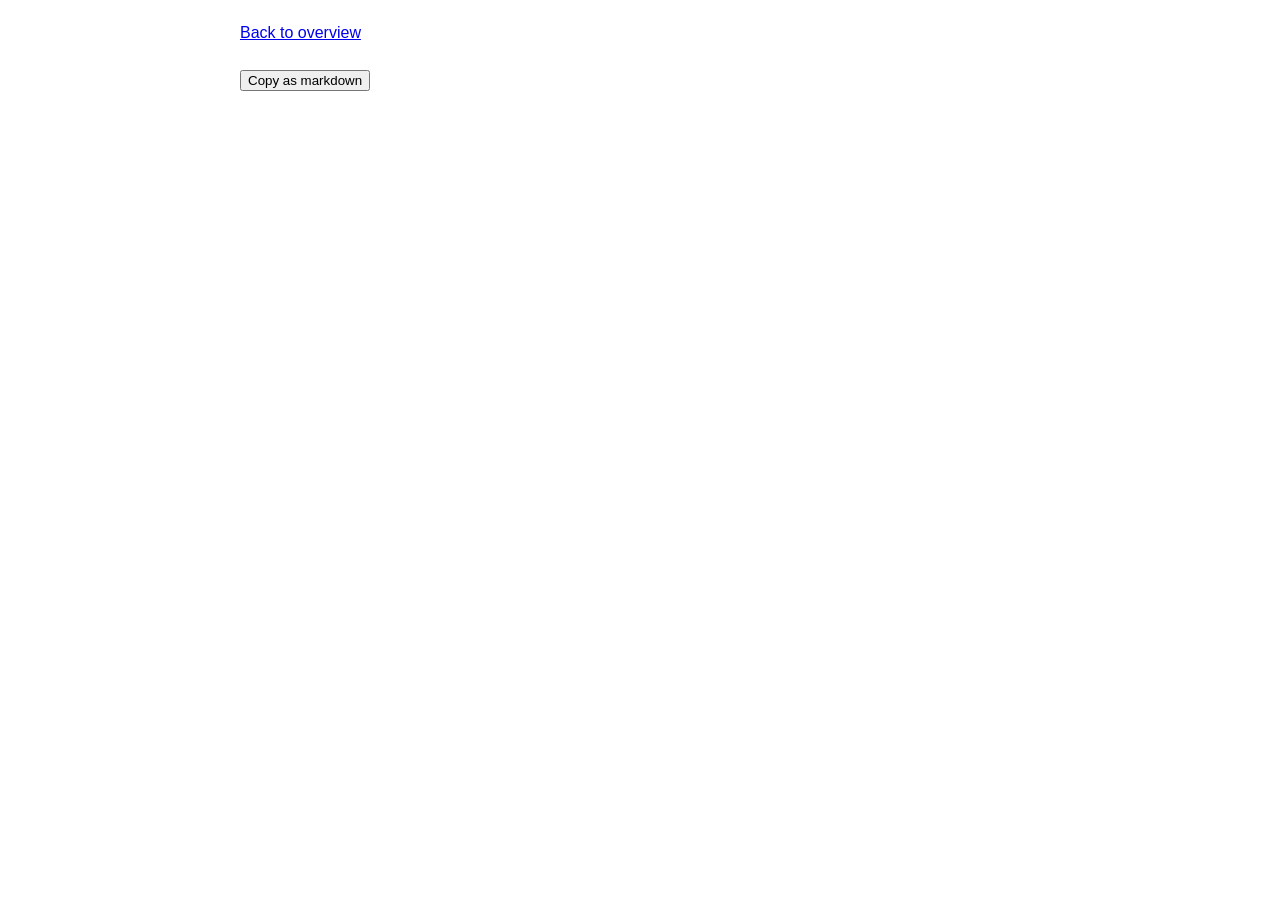
==== badge-detail.html @ c5f1165b "GEMINI: Remove shields.io dependency from markdown generator" ====
<!DOCTYPE html>
<html lang="en">
<head>
    <meta charset="UTF-8">
    <meta name="viewport" content="width=device-width, initial-scale=1.0">
    <title>Badge Details</title>
    <link rel="stylesheet" href="css/style.css">
</head>
<body>
    <header>
        <a href="index.html">Back to overview</a>
    </header>
    <main id="badge-detail">
    <h1 id="badge-name"></h1>
    <p id="badge-description"></p>
    <button id="copy-btn">Copy as markdown</button>
    <span id="copy-feedback" style="display: none; margin-left: 10px; color: green; font-size: 0.9em;">Copied!</span>
    </main>
    <script src="js/data.js"></script>
    <script>
    document.addEventListener('DOMContentLoaded', () => {
        const params = new URLSearchParams(window.location.search);
        const id = params.get('id');

        const badge = badges.find(b => b.id === id);
        if (badge) {
            document.getElementById('badge-name').textContent = badge.name;
            document.getElementById('badge-description').textContent = badge.description;

            const copyBtn = document.getElementById('copy-btn');
            const feedback = document.getElementById('copy-feedback');

            copyBtn.addEventListener('click', () => {
                // Using a placeholder URL. To self-host, point this to your own image or SVG file.
                const badgeUrl = `https://your-site.com/assets/${badge.id}.svg`;
                const projectUrl = `https://your-site.com/badge-detail.html?id=${badge.id}`;
                const markdown = `[![LLM](${badgeUrl})](${projectUrl})`;
                navigator.clipboard.writeText(markdown).then(() => {
                    feedback.style.display = 'inline';
                    setTimeout(() => {
                        feedback.style.display = 'none';
                    }, 2000);
                });
            });
        }
    });
    </script>

</body>
</html>
---- css/style.css ----
body { font-family: -apple-system, BlinkMacSystemFont, "Segoe UI", Helvetica, Arial, sans-serif; line-height: 1.6; max-width: 800px; margin: 0 auto; padding: 20px; }

.badge {
    display: inline-flex;
    align-items: center;
    border-radius: 4px;
    font-family: var(--font-mono, "SFMono-Regular", Consolas, "Liberation Mono", Menlo, monospace);
    font-size: 12px;
    height: 20px;
    line-height: 20px;
    text-decoration: none;
    margin: 5px;
    cursor: pointer;
    box-shadow: none;
}

.badge-label {
    background-color: #555;
    color: #fff;
    padding: 0 6px;
    border-radius: 4px 0 0 4px;
}

.badge-value {
    color: #fff;
    padding: 0 6px;
    border-radius: 0 4px 4px 0;
}

.green .badge-value { background-color: #4c1; }
.orange .badge-value { background-color: #fe7d37; }
.yellow .badge-value { background-color: #dfb317; }
.red .badge-value { background-color: #e05d44; }
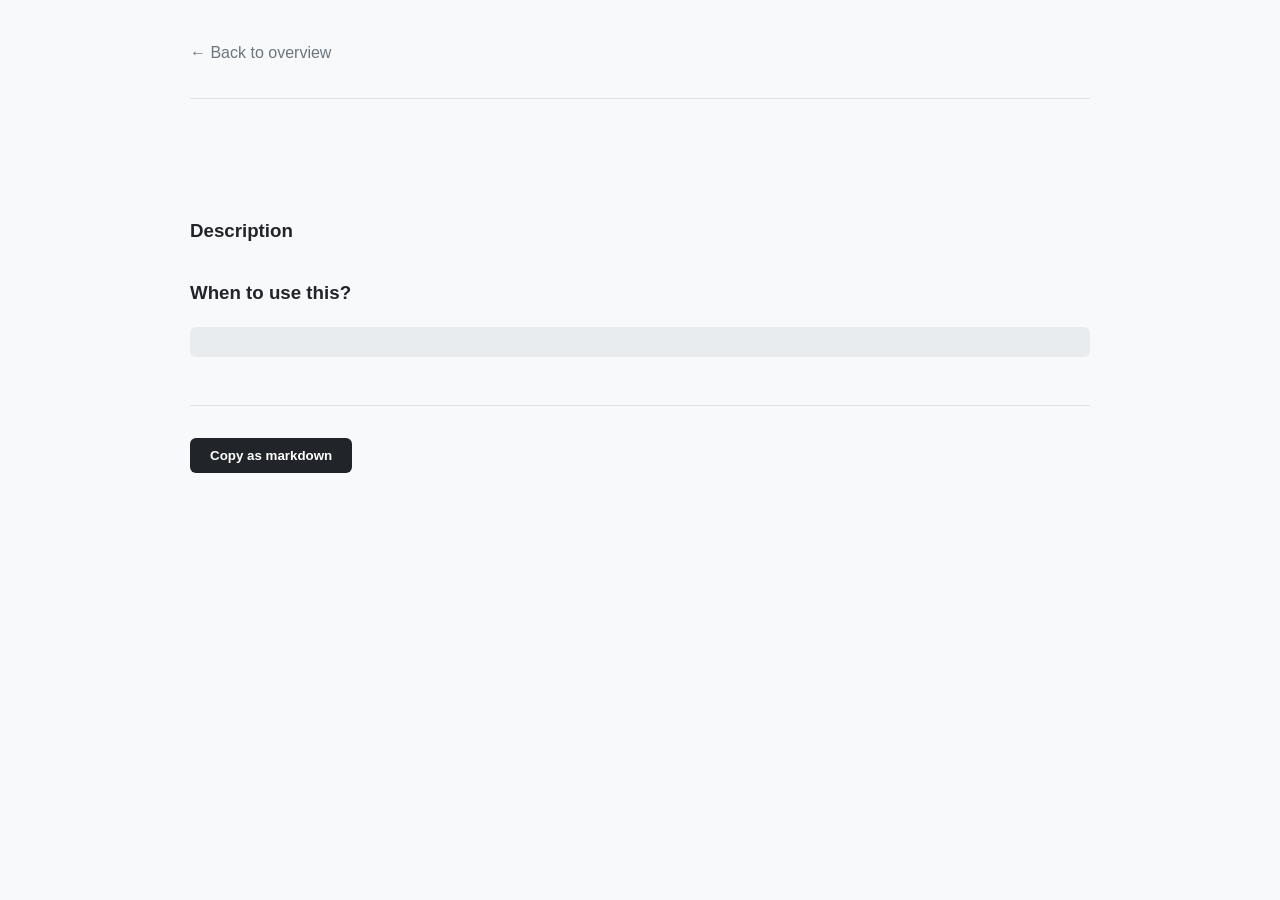
==== commit fe540168: "GEMINI: Refine badge detail page design and expand content" ====
--- a/badge-detail.html
+++ b/badge-detail.html
@@ -8,38 +8,56 @@
 </head>
 <body>
     <header>
-        <a href="index.html">Back to overview</a>
+        <a href="index.html" style="text-decoration: none; color: #6c757d;">&larr; Back to overview</a>
     </header>
     <main id="badge-detail">
-    <h1 id="badge-name"></h1>
-    <p id="badge-description"></p>
-    <button id="copy-btn">Copy as markdown</button>
-    <span id="copy-feedback" style="display: none; margin-left: 10px; color: green; font-size: 0.9em;">Copied!</span>
+        <div style="margin-bottom: 2rem;">
+            <div id="badge-preview" class="badge"></div>
+            <h1 id="badge-name" style="margin: 10px 0;"></h1>
+        </div>
+
+        <section style="margin-bottom: 2rem;">
+            <h3>Description</h3>
+            <p id="badge-long-description" style="color: #495057;"></p>
+        </section>
+
+        <section style="margin-bottom: 2rem;">
+            <h3>When to use this?</h3>
+            <p id="badge-usage" style="color: #495057; background: #e9ecef; padding: 15px; border-radius: 6px;"></p>
+        </section>
+
+        <div style="margin-top: 3rem; padding-top: 2rem; border-top: 1px solid var(--border-color);">
+            <button id="copy-btn" style="background: #212529; color: #fff; border: none; padding: 10px 20px; border-radius: 6px; cursor: pointer; font-weight: 600;">Copy as markdown</button>
+            <span id="copy-feedback" style="display: none; margin-left: 10px; color: #28a745; font-weight: 500;">&check; Copied to clipboard!</span>
+        </div>
     </main>
     <script src="js/data.js"></script>
     <script>
     document.addEventListener('DOMContentLoaded', () => {
         const params = new URLSearchParams(window.location.search);
         const id = params.get('id');
+        const badge = badges.find(b => b.id === id);
 
-        const badge = badges.find(b => b.id === id);
         if (badge) {
             document.getElementById('badge-name').textContent = badge.name;
-            document.getElementById('badge-description').textContent = badge.description;
+            document.getElementById('badge-long-description').textContent = badge.longDescription;
+            document.getElementById('badge-usage').textContent = badge.usage;
+            
+            const preview = document.getElementById('badge-preview');
+            preview.className = `badge ${badge.color}`;
+            preview.innerHTML = `<span class="badge-label">LLM</span><span class="badge-value">${badge.name}</span>`;
 
             const copyBtn = document.getElementById('copy-btn');
             const feedback = document.getElementById('copy-feedback');
 
             copyBtn.addEventListener('click', () => {
-                // Using a placeholder URL. To self-host, point this to your own image or SVG file.
                 const badgeUrl = `https://your-site.com/assets/${badge.id}.svg`;
                 const projectUrl = `https://your-site.com/badge-detail.html?id=${badge.id}`;
                 const markdown = `[![LLM](${badgeUrl})](${projectUrl})`;
+
                 navigator.clipboard.writeText(markdown).then(() => {
                     feedback.style.display = 'inline';
-                    setTimeout(() => {
-                        feedback.style.display = 'none';
-                    }, 2000);
+                    setTimeout(() => { feedback.style.display = 'none'; }, 2000);
                 });
             });
         }
--- a/css/style.css
+++ b/css/style.css
@@ -1,31 +1,64 @@
-body { font-family: -apple-system, BlinkMacSystemFont, "Segoe UI", Helvetica, Arial, sans-serif; line-height: 1.6; max-width: 800px; margin: 0 auto; padding: 20px; }
+:root {
+    --bg-color: #f8f9fa;
+    --text-color: #212529;
+    --card-bg: #ffffff;
+    --border-color: #dee2e6;
+}
+
+body { 
+    font-family: -apple-system, BlinkMacSystemFont, "Segoe UI", Roboto, "Helvetica Neue", Arial, sans-serif; 
+    line-height: 1.6; 
+    max-width: 900px; 
+    margin: 0 auto; 
+    padding: 40px 20px;
+    background-color: var(--bg-color);
+    color: var(--text-color);
+}
+
+header {
+    margin-bottom: 3rem;
+    padding-bottom: 2rem;
+    border-bottom: 1px solid var(--border-color);
+}
+
+h1 { font-size: 1.8rem; margin-bottom: 0.5rem; }
+.hero-desc { color: #6c757d; font-size: 1.1rem; }
+
+#badge-list {
+    display: grid;
+    grid-template-columns: repeat(auto-fit, minmax(300px, 1fr));
+    gap: 20px;
+}
+
+.badge-card {
+    background: var(--card-bg);
+    padding: 20px;
+    border: 1px solid var(--border-color);
+    border-radius: 8px;
+    text-decoration: none;
+    color: var(--text-color);
+    transition: transform 0.2s, box-shadow 0.2s;
+}
+
+.badge-card:hover {
+    transform: translateY(-2px);
+    box-shadow: 0 4px 12px rgba(0,0,0,0.1);
+}
 
 .badge {
     display: inline-flex;
     align-items: center;
     border-radius: 4px;
-    font-family: var(--font-mono, "SFMono-Regular", Consolas, "Liberation Mono", Menlo, monospace);
+    font-family: monospace;
     font-size: 12px;
     height: 20px;
     line-height: 20px;
     text-decoration: none;
-    margin: 5px;
-    cursor: pointer;
-    box-shadow: none;
+    margin-bottom: 10px;
 }
 
-.badge-label {
-    background-color: #555;
-    color: #fff;
-    padding: 0 6px;
-    border-radius: 4px 0 0 4px;
-}
-
-.badge-value {
-    color: #fff;
-    padding: 0 6px;
-    border-radius: 0 4px 4px 0;
-}
+.badge-label { background-color: #555; color: #fff; padding: 0 6px; border-radius: 4px 0 0 4px; }
+.badge-value { color: #fff; padding: 0 6px; border-radius: 0 4px 4px 0; }
 
 .green .badge-value { background-color: #4c1; }
 .orange .badge-value { background-color: #fe7d37; }
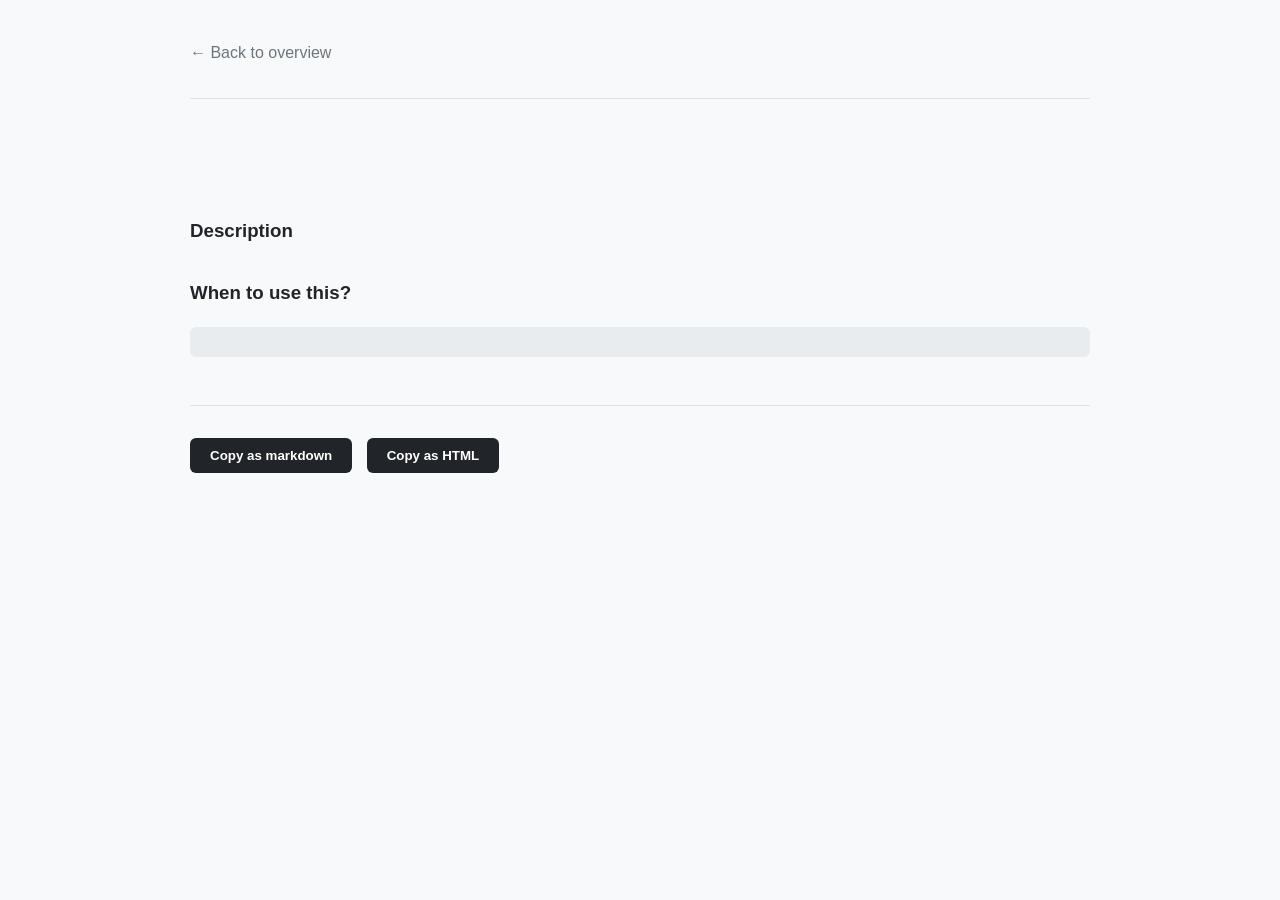
==== commit bdc082f3: "GEMINI: Add 'Copy as HTML' button to badge detail page" ====
--- a/badge-detail.html
+++ b/badge-detail.html
@@ -27,7 +27,8 @@
         </section>
 
         <div style="margin-top: 3rem; padding-top: 2rem; border-top: 1px solid var(--border-color);">
-            <button id="copy-btn" style="background: #212529; color: #fff; border: none; padding: 10px 20px; border-radius: 6px; cursor: pointer; font-weight: 600;">Copy as markdown</button>
+            <button id="copy-markdown-btn" style="background: #212529; color: #fff; border: none; padding: 10px 20px; border-radius: 6px; cursor: pointer; font-weight: 600;">Copy as markdown</button>
+            <button id="copy-html-btn" style="background: #212529; color: #fff; border: none; padding: 10px 20px; border-radius: 6px; cursor: pointer; font-weight: 600; margin-left: 10px;">Copy as HTML</button>
             <span id="copy-feedback" style="display: none; margin-left: 10px; color: #28a745; font-weight: 500;">&check; Copied to clipboard!</span>
         </div>
     </main>
@@ -47,18 +48,23 @@
             preview.className = `badge ${badge.color}`;
             preview.innerHTML = `<span class="badge-label">LLM</span><span class="badge-value">${badge.name}</span>`;
 
-            const copyBtn = document.getElementById('copy-btn');
+            const badgeUrl = `https://bollaberg.github.io/llm-badges/assets/${badge.id}.svg`;
+            const projectUrl = `https://bollaberg.github.io/llm-badges/badge-detail.html?id=${badge.id}`;
             const feedback = document.getElementById('copy-feedback');
 
-            copyBtn.addEventListener('click', () => {
-                const badgeUrl = `https://your-site.com/assets/${badge.id}.svg`;
-                const projectUrl = `https://your-site.com/badge-detail.html?id=${badge.id}`;
+            const showFeedback = () => {
+                feedback.style.display = 'inline';
+                setTimeout(() => { feedback.style.display = 'none'; }, 2000);
+            };
+
+            document.getElementById('copy-markdown-btn').addEventListener('click', () => {
                 const markdown = `[![LLM](${badgeUrl})](${projectUrl})`;
+                navigator.clipboard.writeText(markdown).then(showFeedback);
+            });
 
-                navigator.clipboard.writeText(markdown).then(() => {
-                    feedback.style.display = 'inline';
-                    setTimeout(() => { feedback.style.display = 'none'; }, 2000);
-                });
+            document.getElementById('copy-html-btn').addEventListener('click', () => {
+                const html = `<a href="${projectUrl}"><img src="${badgeUrl}" alt="LLM"></a>`;
+                navigator.clipboard.writeText(html).then(showFeedback);
             });
         }
     });
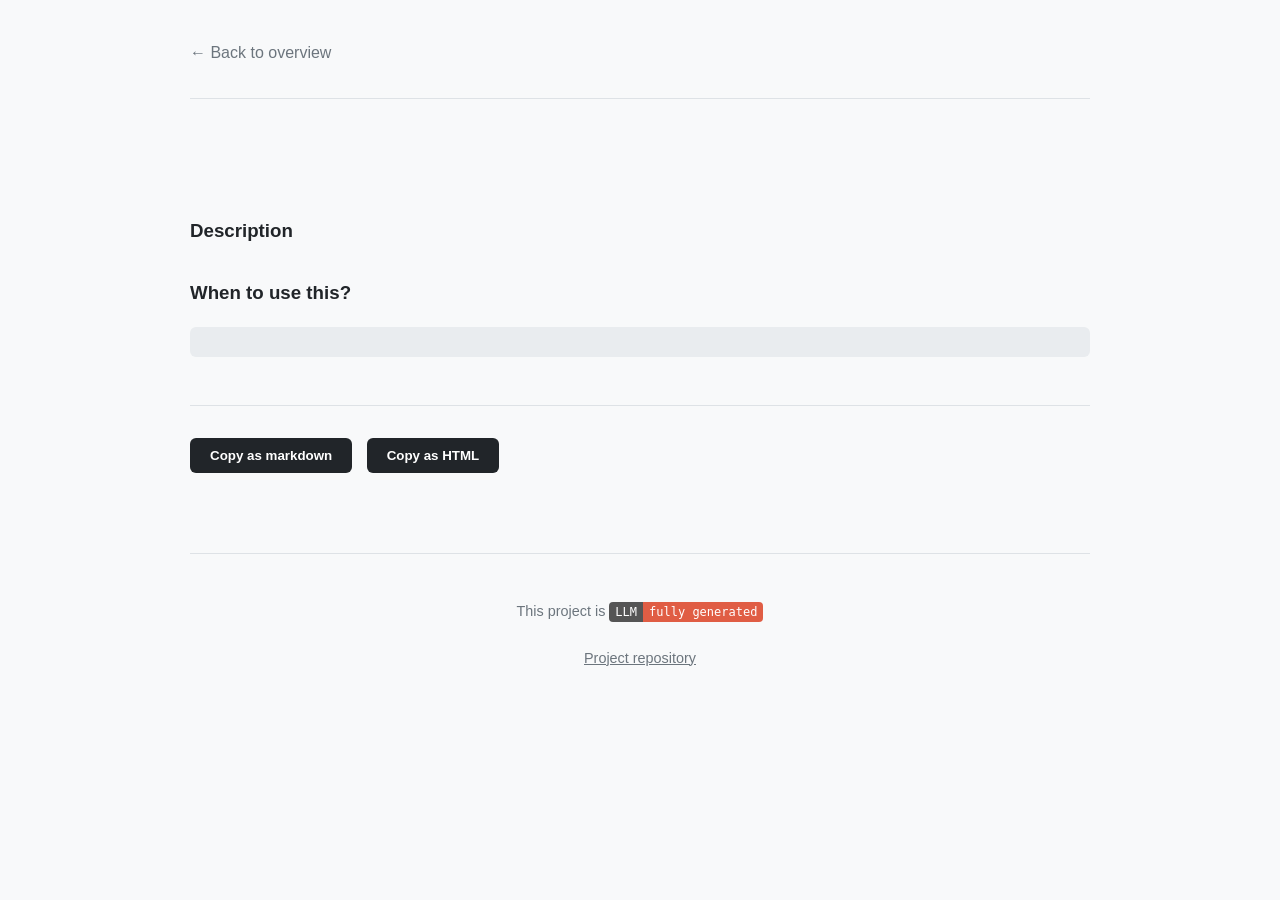
==== commit 24c4aa3c: "GEMINI: Add footer with project link and 'fully generated' badge to all pages" ====
--- a/badge-detail.html
+++ b/badge-detail.html
@@ -32,6 +32,14 @@
             <span id="copy-feedback" style="display: none; margin-left: 10px; color: #28a745; font-weight: 500;">&check; Copied to clipboard!</span>
         </div>
     </main>
+    <footer>
+        <p>This project is 
+            <a href="badge-detail.html?id=fully-generated" class="badge red">
+                <span class="badge-label">LLM</span><span class="badge-value">fully generated</span>
+            </a>
+        </p>
+        <p><a href="https://github.com/bollaberg/llm-badges">Project repository</a></p>
+    </footer>
     <script src="js/data.js"></script>
     <script>
     document.addEventListener('DOMContentLoaded', () => {
--- a/css/style.css
+++ b/css/style.css
@@ -64,3 +64,17 @@
 .orange .badge-value { background-color: #fe7d37; }
 .yellow .badge-value { background-color: #dfb317; }
 .red .badge-value { background-color: #e05d44; }
+
+footer {
+    margin-top: 5rem;
+    padding-top: 2rem;
+    border-top: 1px solid var(--border-color);
+    text-align: center;
+    color: #6c757d;
+    font-size: 0.9rem;
+}
+
+footer a {
+    color: #6c757d;
+    text-decoration: underline;
+}
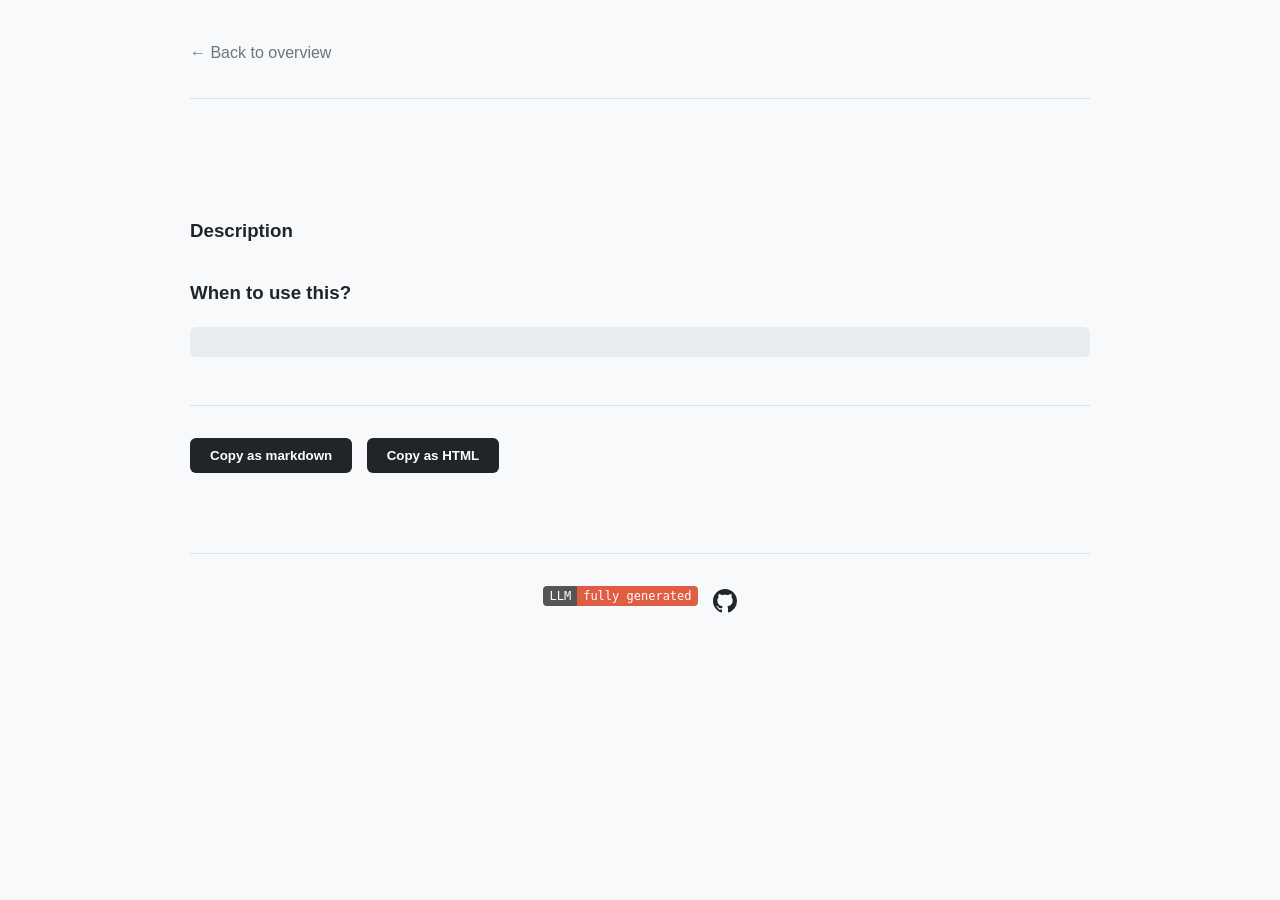
==== commit e3395241: "GEMINI: Clean up footer aesthetics" ====
--- a/badge-detail.html
+++ b/badge-detail.html
@@ -33,12 +33,14 @@
         </div>
     </main>
     <footer>
-        <p>This project is 
-            <a href="badge-detail.html?id=fully-generated" class="badge red">
-                <span class="badge-label">LLM</span><span class="badge-value">fully generated</span>
-            </a>
-        </p>
-        <p><a href="https://github.com/bollaberg/llm-badges">Project repository</a></p>
+        <a href="badge-detail.html?id=fully-generated" class="badge red">
+            <span class="badge-label">LLM</span><span class="badge-value">fully generated</span>
+        </a>
+        <a href="https://github.com/bollaberg/llm-badges" style="font-size: 1.5rem; color: #212529;" aria-label="GitHub Repository">
+            <svg height="24" width="24" viewBox="0 0 16 16" fill="currentColor">
+                <path d="M8 0C3.58 0 0 3.58 0 8c0 3.54 2.29 6.53 5.47 7.59.4.07.55-.17.55-.38 0-.19-.01-.82-.01-1.49-2.01.37-2.53-.49-2.69-.94-.09-.23-.48-.94-.82-1.13-.28-.15-.68-.52-.01-.53.63-.01 1.08.58 1.23.82.72 1.21 1.87.87 2.33.66.07-.52.28-.87.51-1.07-1.78-.2-3.64-.89-3.64-3.95 0-.87.31-1.59.82-2.15-.08-.2-.36-1.02.08-2.12 0 0 .67-.22 2.2.82.64-.18 1.32-.27 2-.27.68 0 1.36.09 2 .27 1.53-1.04 2.2-.82 2.2-.82.44 1.1.16 1.92.08 2.12.51.56.82 1.27.82 2.15 0 3.07-1.87 3.75-3.65 3.95.29.25.54.73.54 1.48 0 1.07-.01 1.93-.01 2.2 0 .21.15.46.55.38A8.013 8.013 0 0 0 16 8c0-4.42-3.58-8-8-8z"></path>
+            </svg>
+        </a>
     </footer>
     <script src="js/data.js"></script>
     <script>
--- a/css/style.css
+++ b/css/style.css
@@ -70,11 +70,14 @@
     padding-top: 2rem;
     border-top: 1px solid var(--border-color);
     text-align: center;
-    color: #6c757d;
-    font-size: 0.9rem;
+    display: flex;
+    justify-content: center;
+    align-items: center;
+    gap: 15px;
 }
 
 footer a {
-    color: #6c757d;
-    text-decoration: underline;
+    text-decoration: none;
+    display: flex;
+    align-items: center;
 }
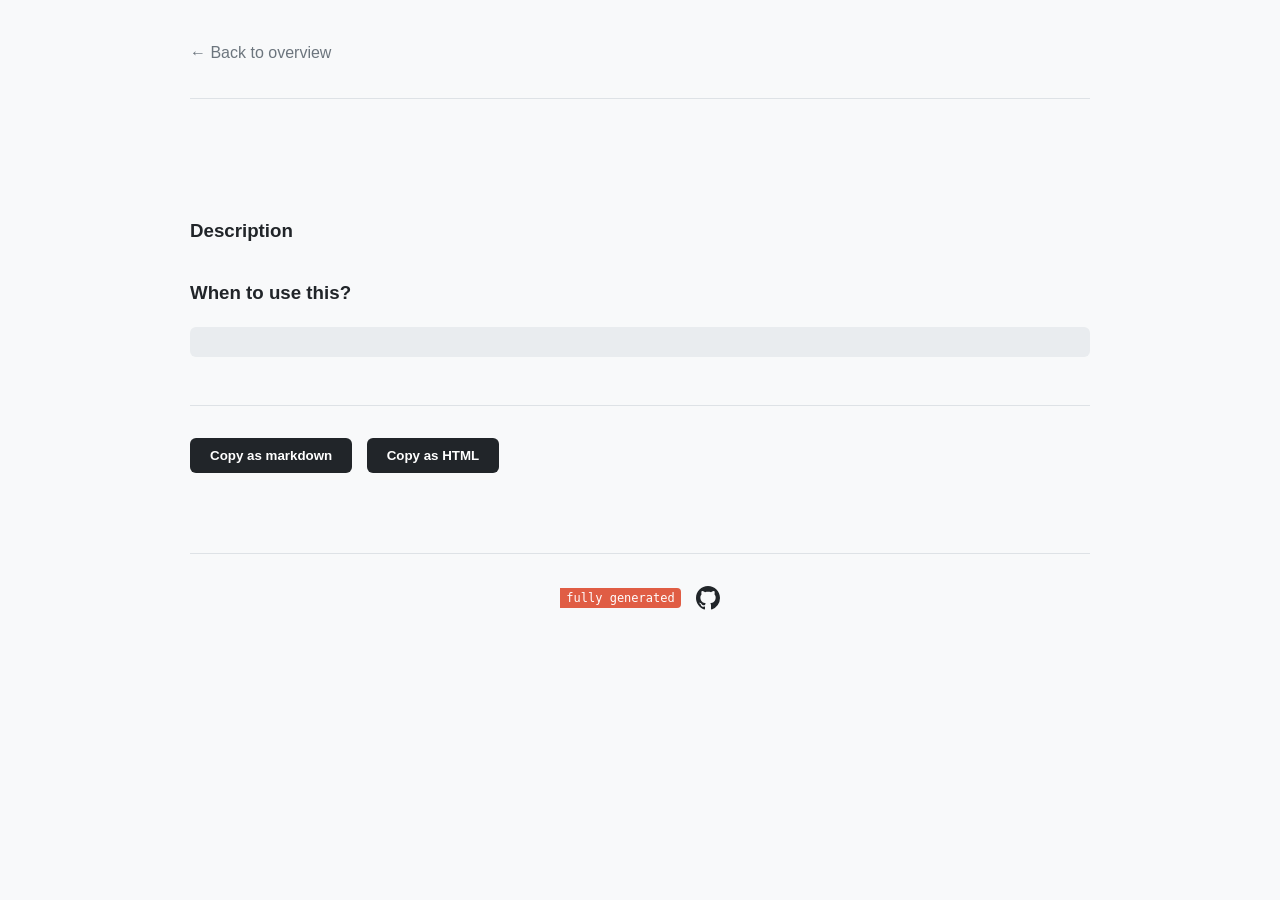
==== commit 9ee3b589: "GEMINI: Make badge alt text dynamic in badge-detail.html and update README.md" ====
--- a/badge-detail.html
+++ b/badge-detail.html
@@ -34,7 +34,7 @@
     </main>
     <footer>
         <a href="badge-detail.html?id=fully-generated" class="badge red">
-            <span class="badge-label">LLM</span><span class="badge-value">fully generated</span>
+            <span class="badge-value">fully generated</span>
         </a>
         <a href="https://github.com/bollaberg/llm-badges" style="font-size: 1.5rem; color: #212529;" aria-label="GitHub Repository">
             <svg height="24" width="24" viewBox="0 0 16 16" fill="currentColor">
@@ -56,7 +56,7 @@
             
             const preview = document.getElementById('badge-preview');
             preview.className = `badge ${badge.color}`;
-            preview.innerHTML = `<span class="badge-label">LLM</span><span class="badge-value">${badge.name}</span>`;
+            preview.innerHTML = `<span class="badge-label">${badge.name}</span><span class="badge-value">${badge.name}</span>`;
 
             const badgeUrl = `https://bollaberg.github.io/llm-badges/assets/${badge.id}.svg`;
             const projectUrl = `https://bollaberg.github.io/llm-badges/badge-detail.html?id=${badge.id}`;
@@ -68,12 +68,12 @@
             };
 
             document.getElementById('copy-markdown-btn').addEventListener('click', () => {
-                const markdown = `[![LLM](${badgeUrl})](${projectUrl})`;
+                const markdown = `[![${badge.name}](${badgeUrl})](${projectUrl})`;
                 navigator.clipboard.writeText(markdown).then(showFeedback);
             });
 
             document.getElementById('copy-html-btn').addEventListener('click', () => {
-                const html = `<a href="${projectUrl}"><img src="${badgeUrl}" alt="LLM"></a>`;
+                const html = `<a href="${projectUrl}"><img src="${badgeUrl}" alt="${badge.name}"></a>`;
                 navigator.clipboard.writeText(html).then(showFeedback);
             });
         }
--- a/css/style.css
+++ b/css/style.css
@@ -78,6 +78,23 @@
 
 footer a {
     text-decoration: none;
-    display: flex;
+    display: inline-flex;
     align-items: center;
+    vertical-align: middle;
 }
+
+.badge {
+    display: inline-flex;
+    align-items: center;
+    border-radius: 4px;
+    font-family: monospace;
+    font-size: 12px;
+    height: 20px;
+    line-height: 20px;
+    text-decoration: none;
+    margin-bottom: 10px;
+}
+
+footer .badge {
+    margin-bottom: 0;
+}
